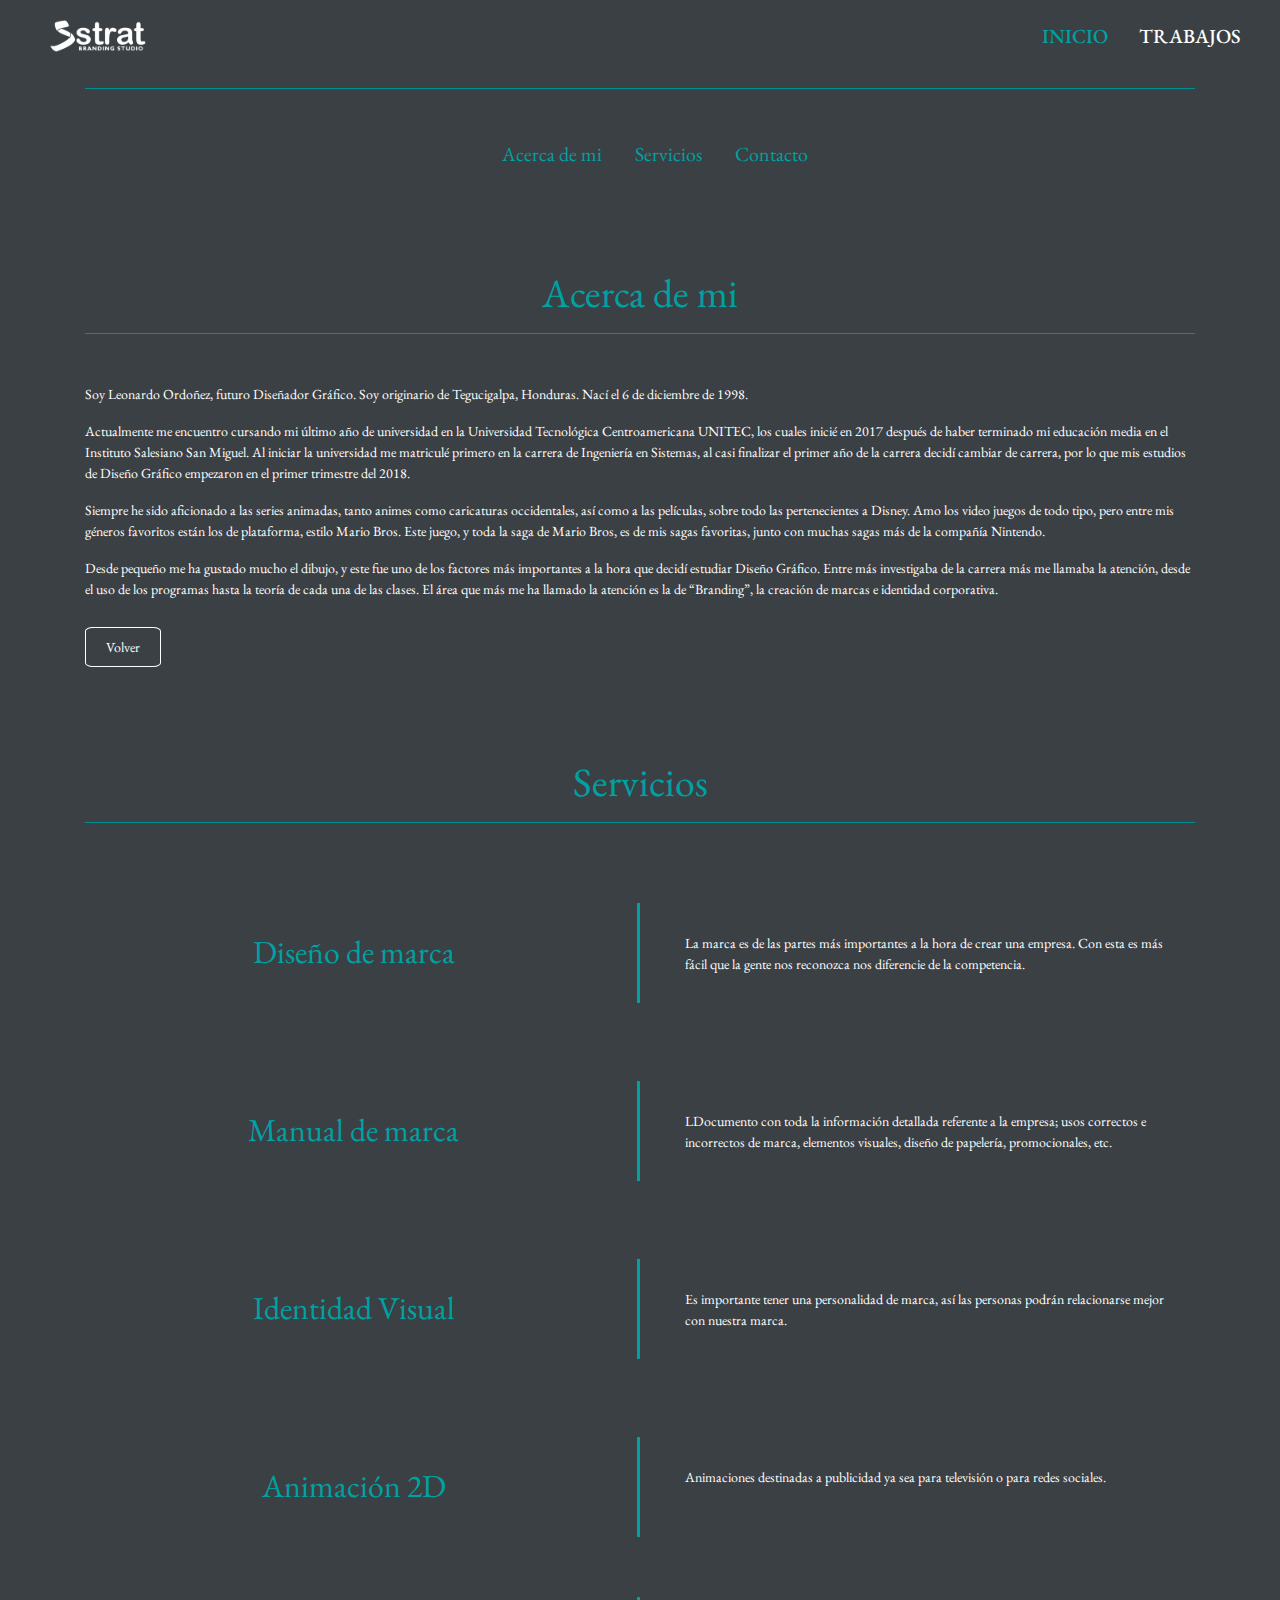
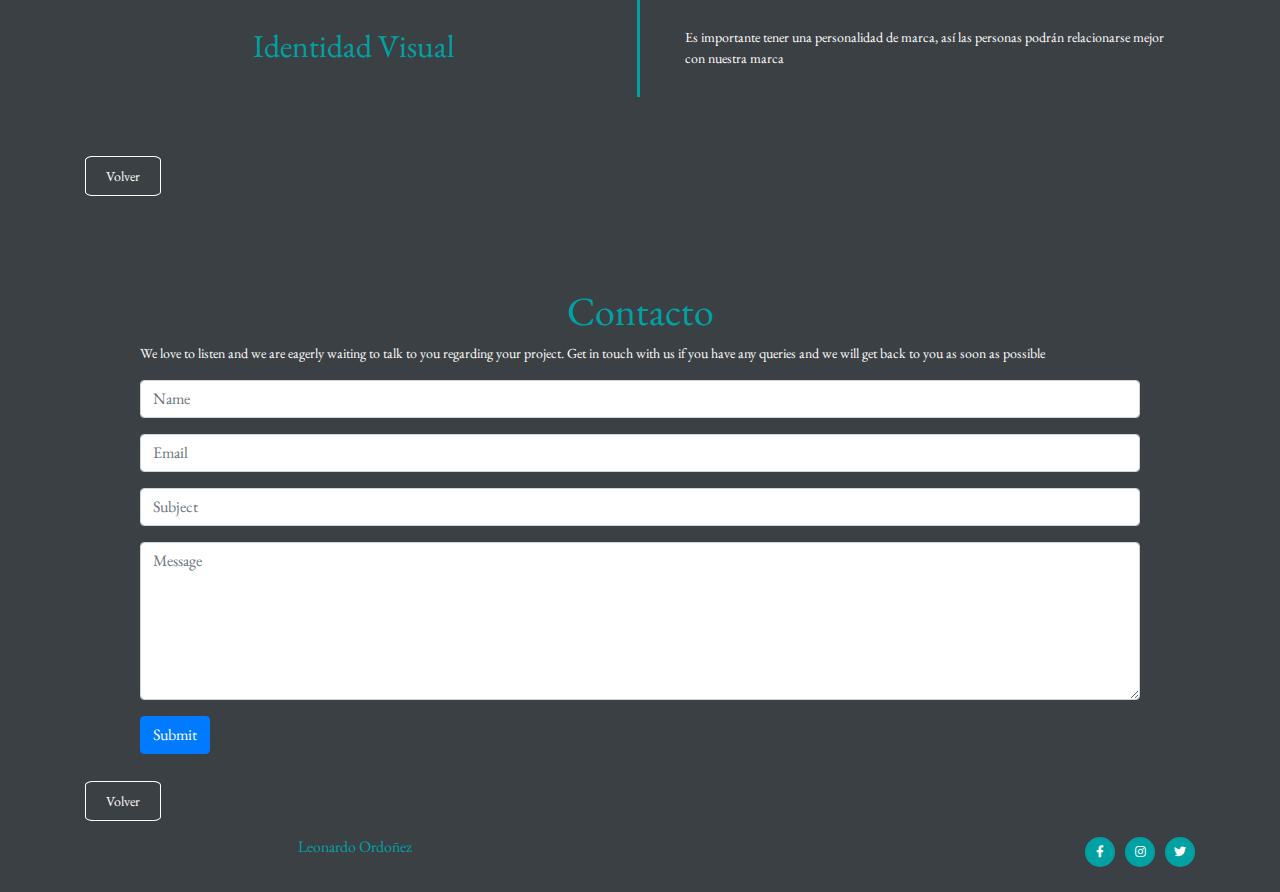
==== index.html @ 117bd595 "Portafolio - Sin videos" ====
<!doctype html>
<html>
<head>
	<meta charset="utf-8">
	<meta name="viewport" content="width=device-width, initial-scale=1.0">
	<title>Portafolio</title>
	<link href="css/bootstrap.min.css" rel="stylesheet">
	<link href="css/bootstrap-custom.css" rel="stylesheet">
	<link href="https://cdnjs.cloudflare.com/ajax/libs/font-awesome/5.12.1/css/all.min.css" rel="stylesheet">
	<link href="css/style.css" rel="stylesheet">
	
	<meta name="Description" content="Página de inicio de Mall Virtual donde se muestran la misión y la visión de la empresa">
	<meta name="Keywords" content="home de mall virtual, suscripciones, página de inicio">
</head>

<body>
	
	<header>
		<section id="header-nav">
				<nav class="navbar navbar-expand-lg navbar-light bg-light">
  					<a class="navbar-brand" href="index.html"></a>
					
					  <button class="navbar-toggler" type="button" data-toggle="collapse" data-target="#navbarNav" aria-controls="navbarNav" aria-expanded="false" aria-label="Toggle navigation">
						<span class="navbar-toggler-icon"></span>
					  </button>
					
					  <div class="collapse navbar-collapse" id="navbarNav">
					  	<a class="nav-link" href="index.html"><img src="img/logos/strat.png" alt="Logo" width="100"></a>
						<ul class="navbar-nav ml-auto">
							<li class="nav-item active">
								<a class="nav-link" href="#acerca">Inicio</a>
							</li>
							<li class="nav-item">
								<a class="nav-link" href="trabajos.html">Trabajos</a>
						 	</li>
						</ul>
					  </div>
				</nav>
		</section>
		
		<section id="sub-menu">
			<div class="container">
				<hr>
				<ul class="list-inline text-center">
					<li class="list-inline-item"><a href="#acerca">Acerca de mi</a></li>
					<li class="list-inline-item"><a href="#servicios">Servicios</a></li>
					<li class="list-inline-item"><a href="#contacto">Contacto</a></li>
				</ul>
				
			</div>
		</section>
		
	</header>
	

	
	<section id="acerca">
		<div class="container">
			<h1>Acerca de mi</h1>
			<hr>
			
			<p>Soy Leonardo Ordoñez, futuro Diseñador Gráfico. Soy originario de Tegucigalpa, Honduras. Nací el 6 de diciembre de 1998.</p>
			
			<p>Actualmente me encuentro cursando mi último año de universidad en la Universidad Tecnológica Centroamericana UNITEC, los cuales inicié en 2017 después de haber terminado mi educación media en el Instituto Salesiano San Miguel. Al iniciar la universidad me matriculé primero en la carrera de Ingeniería en Sistemas, al casi finalizar el primer año de la carrera decidí cambiar de carrera, por lo que mis estudios de Diseño Gráfico empezaron en el primer trimestre del 2018.</p>
			
			<p>Siempre he sido aficionado a las series animadas, tanto animes como caricaturas occidentales, así como a las películas, sobre todo las pertenecientes a Disney. Amo los video juegos de todo tipo, pero entre mis géneros favoritos están los de plataforma, estilo Mario Bros. Este juego, y toda la saga de Mario Bros, es de mis sagas favoritas, junto con muchas sagas más de la compañía Nintendo.</p>
			
			<p>Desde pequeño me ha gustado mucho el dibujo, y este fue uno de los factores más importantes a la hora que decidí estudiar Diseño Gráfico. Entre más investigaba de la carrera más me llamaba la atención, desde el uso de los programas hasta la teoría de cada una de las clases. El área que más me ha llamado la atención es la de “Branding”, la creación de marcas e identidad corporativa.</p>
			<br>
			<a href="#header-nav" class="boton">Volver</a>
		</div>
	</section>
	
	<section id="servicios">
		<div class="container">
			<h1>Servicios</h1>
			<hr>
			<div class="row">
					<article class="col-md-6 col-sm-12 borde-derecho">
						<h2>Diseño de marca</h2>
					</article>
					<span class=""></span>
					<article class="col-md-6 col-sm-12">
						<p>La marca es de las partes más importantes a la hora de crear una empresa. Con esta es más fácil que la gente nos reconozca nos diferencie de la competencia. </p>
					</article>
			</div>
			
			<div class="row">
					<article class="col-md-6 col-sm-12 borde-derecho">
						<h2>Manual de marca</h2>
					</article>
					<span class=""></span>
					<article class="col-md-6 col-sm-12">
						<p>LDocumento con toda la información detallada referente a la empresa; usos correctos e incorrectos de marca, elementos visuales, diseño de papelería, promocionales, etc. </p>
					</article>
			</div>
			
			<div class="row">
					<article class="col-md-6 col-sm-12 borde-derecho">
						<h2>Identidad Visual</h2>
					</article>
					<span class=""></span>
					<article class="col-md-6 col-sm-12">
						<p>Es importante tener una personalidad de marca, así las personas podrán relacionarse mejor con nuestra marca. </p>
					</article>
			</div>
			
			<div class="row">
					<article class="col-md-6 col-sm-12 borde-derecho">
						<h2>Animación 2D</h2>
					</article>
					<span class=""></span>
					<article class="col-md-6 col-sm-12">
						<p>Animaciones destinadas a publicidad ya sea para televisión o para redes sociales. </p>
					</article>
			</div>
			
			<div class="row">
					<article class="col-md-6 col-sm-12 borde-derecho">
						<h2>Identidad Visual</h2>
					</article>
					<span class=""></span>
					<article class="col-md-6 col-sm-12">
						<p>Es importante tener una personalidad de marca, así las personas podrán relacionarse mejor con nuestra marca </p>
					</article>
			</div>
			<br>
			<a href="#header-nav" class="boton">Volver</a>
		</div>
	</section>
	
	<section id="contacto">
		<div class="container">
			
			<div class="row">	
				<form method="post" action="" class="ml-auto mr-auto">
					
					<h1>Contacto</h1>
					<p>We love to listen and we are eagerly waiting to talk to you regarding your project. Get in touch with us if you have any queries and we will get back to you as soon as possible</p>

					<div class="form-group">
						<input type="text" class="form-control" nambe="nombre" placeholder="Name" required>
					</div>

					<div class="form-group">
						<input type="email" class="form-control" nambe="correo" placeholder="Email" required>
					</div>

					<div class="form-group">
						<input type="text" class="form-control" nambe="asunto" placeholder="Subject">
					</div>

					<div class="form-group">
						<textarea class="form-control" nambe="mensaje" placeholder="Message" rows="6"></textarea>
					</div>

					<div class="form-group">
						<button type="button" class="btn btn-primary">Submit</button>
					</div>
				</form>
			</div>
			<br>
			<a href="#header-nav" class="boton">Volver</a>
		</div>
	</section>
	
		
	
	<footer>
		<div class="container">
			<div class="row">
				
				<article class="col-md-6 col-sm-12">
					<h6>Leonardo Ordoñez</h6>
				</article>
				
				<article class="col-md-6 col-sm-12">
					<ul class="list-inline mb-0 text-right list-social">
						<li class="list-inline-item"><a href="#"><i class="fab fa-facebook-f"></i></a></li>
						<li class="list-inline-item"><a href="#"><i class="fab fa-instagram"></i></a></li>
						<li class="list-inline-item"><a href="#"><i class="fab fa-twitter"></i></a></li>
					</ul>
				</article>
		
			</div>
		</div>
	</footer>
	
	<script src="js/jquery.min.js"></script>
	<script src="js/bootstrap.min.js"></script>
	
</body>
</html>
---- css/style.css ----
@import url('https://fonts.googleapis.com/css2?family=EB+Garamond:ital,wght@0,500;0,600;1,400;1,700;1,800&display=swap');


:root{
	--color-base: #00a1a2;
	--color-secundario: #642681;
	--color-negro: #333;
	--color-blanco: white;
	--color-titulos: #39454d;
	--fondo: #3b4044;
	
	--fondo-top: #2c2e30;
	
	--color-primario: #60c2d3;
	--color-contenido: #808080;
	
	--fondo-gris: #f8f8f9;
	--fondo-footer:#e7e7e7;
}

body{
	font-family: 'EB Garamond', serif;
	font-size: 14px;
	background-color: var(--fondo);
	color: var(--color-blanco);
}

h1, h2, h3, h4, h5, h6{
	font-family: 'EB Garamond', serif;
	font-weight: 300;
	color: var(--color-base);
	text-align: center;
}

h1{
	padding-top: 100px;
}

#sub-menu a{
	color: var(--color-base);
	font-size: 20px;
	text-decoration: none;
	padding-left: 30px;
	
}

#sub-menu .list-inline, #sub-menu .list-inline-item{
	margin: 0px;
	padding: 0px;
}

#trabajos a:hover{
	color: var(--color-blanco);
}

hr{
	background-color: var(--color-base);
	border-width: 1px;
	margin-bottom: 50px;
}

.borde-derecho{
	border-right: 1px solid var(--color-base);
	border-width: 3px;
	height: 100px;
	padding-top: 30px;
}

#servicios .row{
	padding: 30px 0px;
}

#servicios article p{
	

	padding: 30px;
}

#carrusel{
	padding-top: 50px;
	padding-bottom: 50px;
}

header{
	background-color: var(--fondo);
}


.carousel-caption{
	display: grid;
	align-content: center;
	height: 100%;
	text-align: left;
}

.carousel-caption h2{
	font-size: 50px;
	margin-bottom: 30px;
	font-weight: 300;
}

.carousel-caption p{
	font-size: 20px;
}

footer{
	background-color: var(--fondo);
	padding: 25px 0;
	font-size: 12px;
}

.fab{
	background-color: var(--color-base);
	color: #fff;
	width: 30px;
	height: 30px;
	line-height: 30px;
	text-align: center;
	border-radius: 100%;
}

.fab:hover{
	background-color: var(--color-blanco);
	color: var(--color-base);
}

#contacto input{
	width: 1000px;
	
}

.boton{
	border: thin solid var(--color-blanco);
	border-radius: 10%;
	padding: 10px 20px;
	color: var(--color-blanco);
	text-decoration: none;
}

.boton:hover{
	text-decoration: none;
	background-color: var(--color-blanco);
	color: var(--color-base);
	font-weight: 800;
}

#logos img{
	margin-left: auto;
	margin-top: auto;
	
}

.fondo-blanco{
	background-color: var(--color-blanco);
	width: auto;
}

video{
	margin: auto;
}

#dibujos img{
	
}
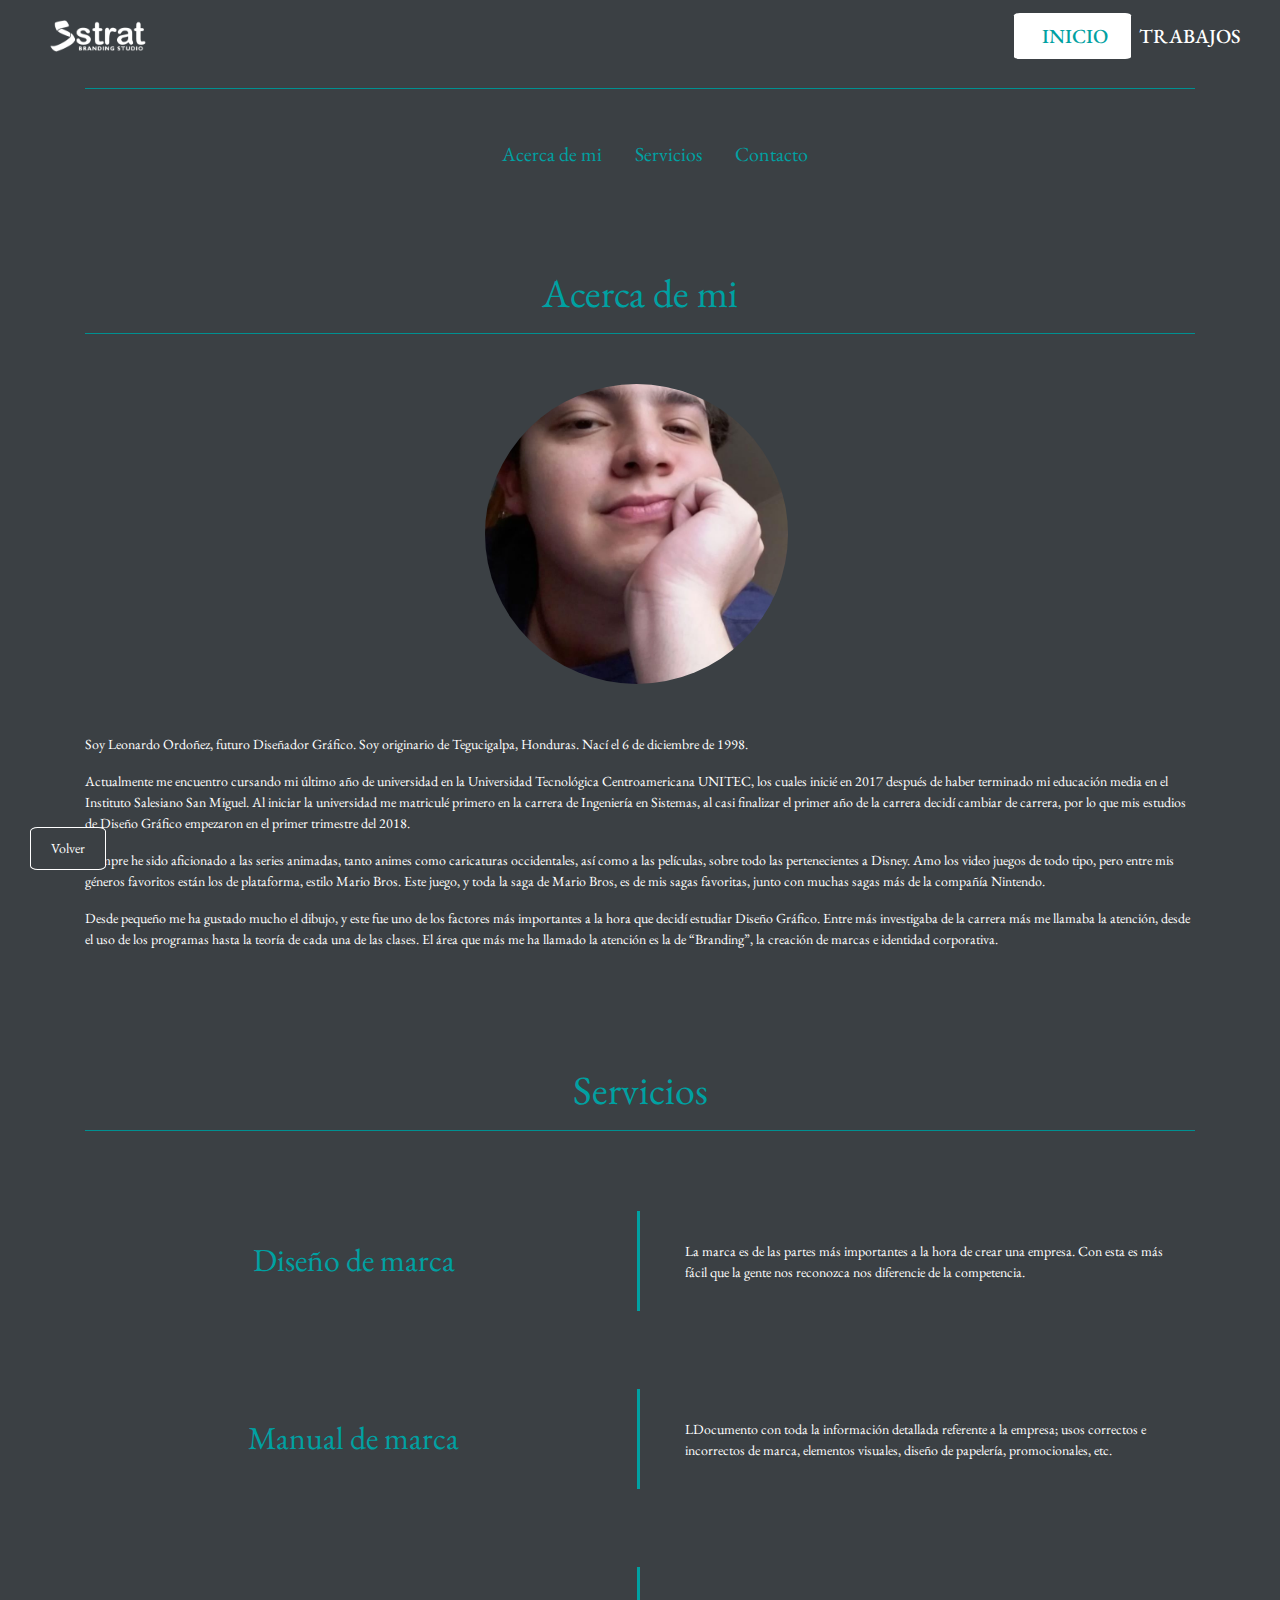
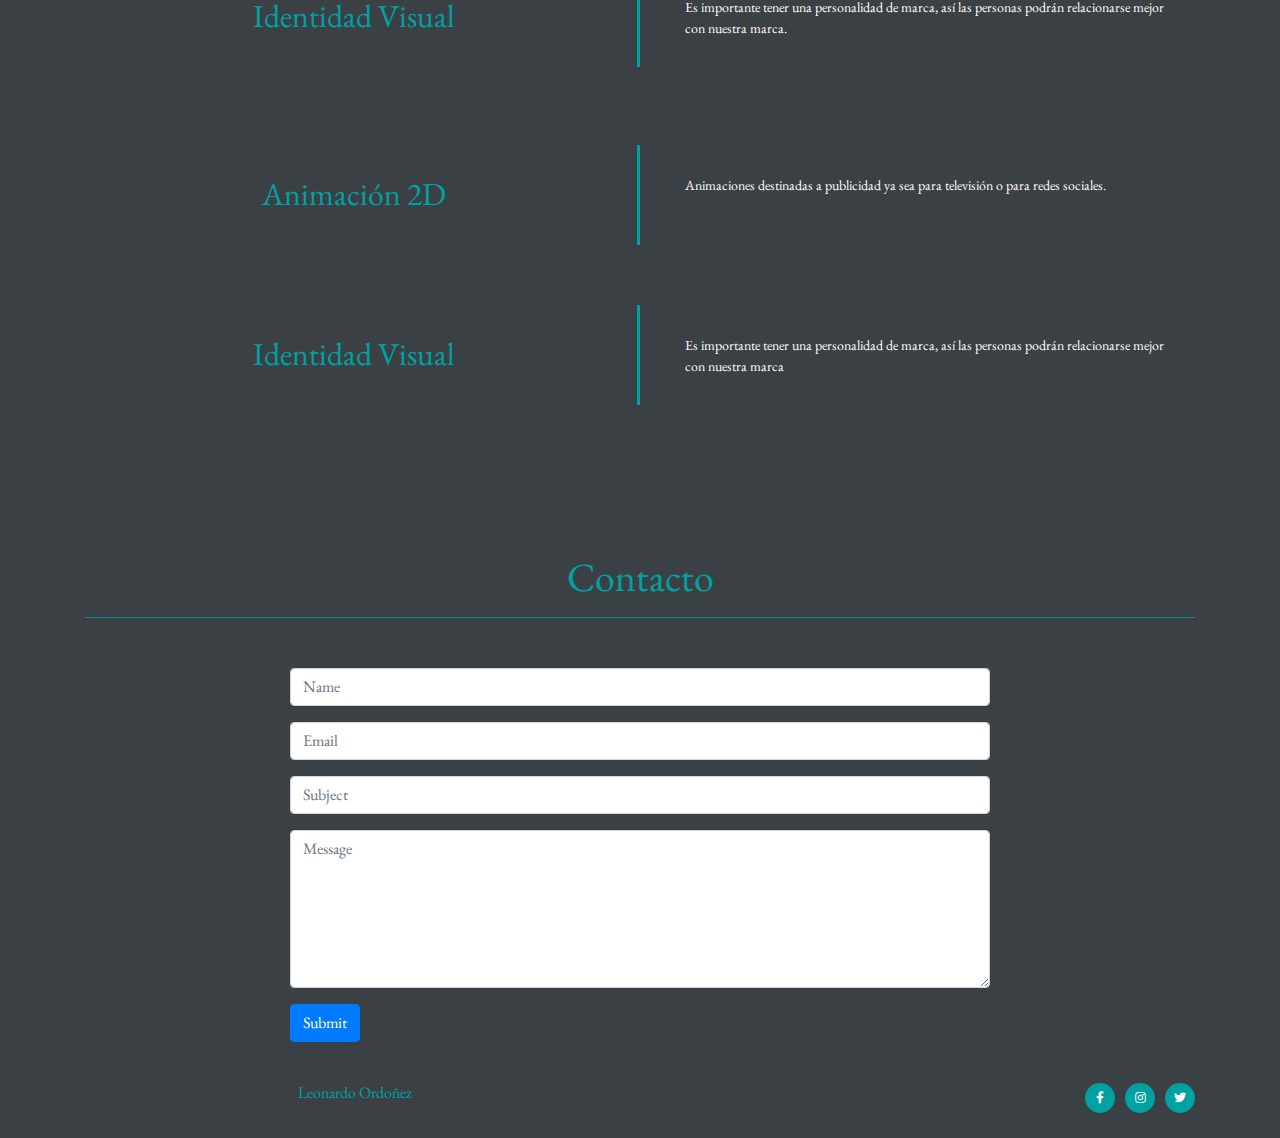
==== commit ea6920c6: "Actualización" ====
--- a/index.html
+++ b/index.html
@@ -3,6 +3,7 @@
 <head>
 	<meta charset="utf-8">
 	<meta name="viewport" content="width=device-width, initial-scale=1.0">
+	<link href="img/isotipo-64px.png" rel="shortcut icon">
 	<title>Portafolio</title>
 	<link href="css/bootstrap.min.css" rel="stylesheet">
 	<link href="css/bootstrap-custom.css" rel="stylesheet">
@@ -58,6 +59,8 @@
 		<div class="container">
 			<h1>Acerca de mi</h1>
 			<hr>
+		
+			<img src="img/yop.jpg" alt="Leonardo Ordoñez" height="300">
 			
 			<p>Soy Leonardo Ordoñez, futuro Diseñador Gráfico. Soy originario de Tegucigalpa, Honduras. Nací el 6 de diciembre de 1998.</p>
 			
@@ -66,8 +69,7 @@
 			<p>Siempre he sido aficionado a las series animadas, tanto animes como caricaturas occidentales, así como a las películas, sobre todo las pertenecientes a Disney. Amo los video juegos de todo tipo, pero entre mis géneros favoritos están los de plataforma, estilo Mario Bros. Este juego, y toda la saga de Mario Bros, es de mis sagas favoritas, junto con muchas sagas más de la compañía Nintendo.</p>
 			
 			<p>Desde pequeño me ha gustado mucho el dibujo, y este fue uno de los factores más importantes a la hora que decidí estudiar Diseño Gráfico. Entre más investigaba de la carrera más me llamaba la atención, desde el uso de los programas hasta la teoría de cada una de las clases. El área que más me ha llamado la atención es la de “Branding”, la creación de marcas e identidad corporativa.</p>
-			<br>
-			<a href="#header-nav" class="boton">Volver</a>
+
 		</div>
 	</section>
 	
@@ -124,43 +126,41 @@
 						<p>Es importante tener una personalidad de marca, así las personas podrán relacionarse mejor con nuestra marca </p>
 					</article>
 			</div>
-			<br>
-			<a href="#header-nav" class="boton">Volver</a>
 		</div>
 	</section>
 	
 	<section id="contacto">
 		<div class="container">
-			
+			<h1>Contacto</h1>
+			<hr>
 			<div class="row">	
 				<form method="post" action="" class="ml-auto mr-auto">
 					
-					<h1>Contacto</h1>
-					<p>We love to listen and we are eagerly waiting to talk to you regarding your project. Get in touch with us if you have any queries and we will get back to you as soon as possible</p>
+						<div class="">
 
-					<div class="form-group">
-						<input type="text" class="form-control" nambe="nombre" placeholder="Name" required>
-					</div>
+							<div class="form-group">
+								<input type="text" class="form-control" nambe="nombre" placeholder="Name" required>
+							</div>
 
-					<div class="form-group">
-						<input type="email" class="form-control" nambe="correo" placeholder="Email" required>
-					</div>
+							<div class="form-group">
+								<input type="email" class="form-control" nambe="correo" placeholder="Email" required>
+							</div>
 
-					<div class="form-group">
-						<input type="text" class="form-control" nambe="asunto" placeholder="Subject">
-					</div>
+							<div class="form-group">
+								<input type="text" class="form-control" nambe="asunto" placeholder="Subject">
+							</div>
 
-					<div class="form-group">
-						<textarea class="form-control" nambe="mensaje" placeholder="Message" rows="6"></textarea>
-					</div>
+							<div class="form-group">
+								<textarea class="form-control" nambe="mensaje" placeholder="Message" rows="6"></textarea>
+							</div>
 
-					<div class="form-group">
-						<button type="button" class="btn btn-primary">Submit</button>
-					</div>
+							<div class="form-group">
+								<button type="button" class="btn btn-primary">Submit</button>
+							</div>
+
+						</div>
 				</form>
 			</div>
-			<br>
-			<a href="#header-nav" class="boton">Volver</a>
 		</div>
 	</section>
 	
@@ -185,6 +185,7 @@
 			</div>
 		</div>
 	</footer>
+	<a href="#header-nav" class="boton static">Volver</a>
 	
 	<script src="js/jquery.min.js"></script>
 	<script src="js/bootstrap.min.js"></script>
--- a/css/style.css
+++ b/css/style.css
@@ -8,14 +8,6 @@
 	--color-blanco: white;
 	--color-titulos: #39454d;
 	--fondo: #3b4044;
-	
-	--fondo-top: #2c2e30;
-	
-	--color-primario: #60c2d3;
-	--color-contenido: #808080;
-	
-	--fondo-gris: #f8f8f9;
-	--fondo-footer:#e7e7e7;
 }
 
 body{
@@ -40,13 +32,19 @@
 	color: var(--color-base);
 	font-size: 20px;
 	text-decoration: none;
-	padding-left: 30px;
-	
+	padding-left: 30px;	
 }
 
 #sub-menu .list-inline, #sub-menu .list-inline-item{
 	margin: 0px;
 	padding: 0px;
+}
+
+#header-nav .active{
+	background-color: var(--color-blanco);
+	padding-left: 20px;
+	border-radius: 5%;
+	font-weight: 500;
 }
 
 #trabajos a:hover{
@@ -71,8 +69,6 @@
 }
 
 #servicios article p{
-	
-
 	padding: 30px;
 }
 
@@ -125,8 +121,13 @@
 }
 
 #contacto input{
-	width: 1000px;
-	
+	width: 700px;
+}
+
+.static{
+	position: fixed;
+	left: 30px;
+	bottom: 30px;
 }
 
 .boton{
@@ -135,6 +136,7 @@
 	padding: 10px 20px;
 	color: var(--color-blanco);
 	text-decoration: none;
+	background-color: var(--fondo);
 }
 
 .boton:hover{
@@ -159,6 +161,50 @@
 	margin: auto;
 }
 
-#dibujos img{
-	
-}+.carousel-control-prev-icon, .carousel-control-next-icon{
+	background-color: var(--fondo);
+	width: 30px;
+	height: 30px;
+	border-radius: 100%;
+	padding: 5px;
+}
+
+.carousel-indicators li{
+	background-color: var(--fondo);
+}
+
+#acerca img{
+	margin-left: 400px;
+	margin-bottom: 50px;
+	border-radius: 50%;
+}
+
+
+
+/*Celular*/
+@media (max-width: 600px){
+	
+	#servicios hr{
+		height: 0px;
+	}
+	
+	#sub-menu a{
+	padding-left: 8px;	
+}
+	
+	#acerca img{
+		margin: 25px;
+	}
+	
+	#contacto input{
+	width: 300px;
+	}
+	
+	#dibujos img, #logos img, #logos .fondo-blanco{
+		margin-bottom: 10px;
+	}
+	
+	#animacion video{
+		margin-bottom: 10px;
+	}
+}
